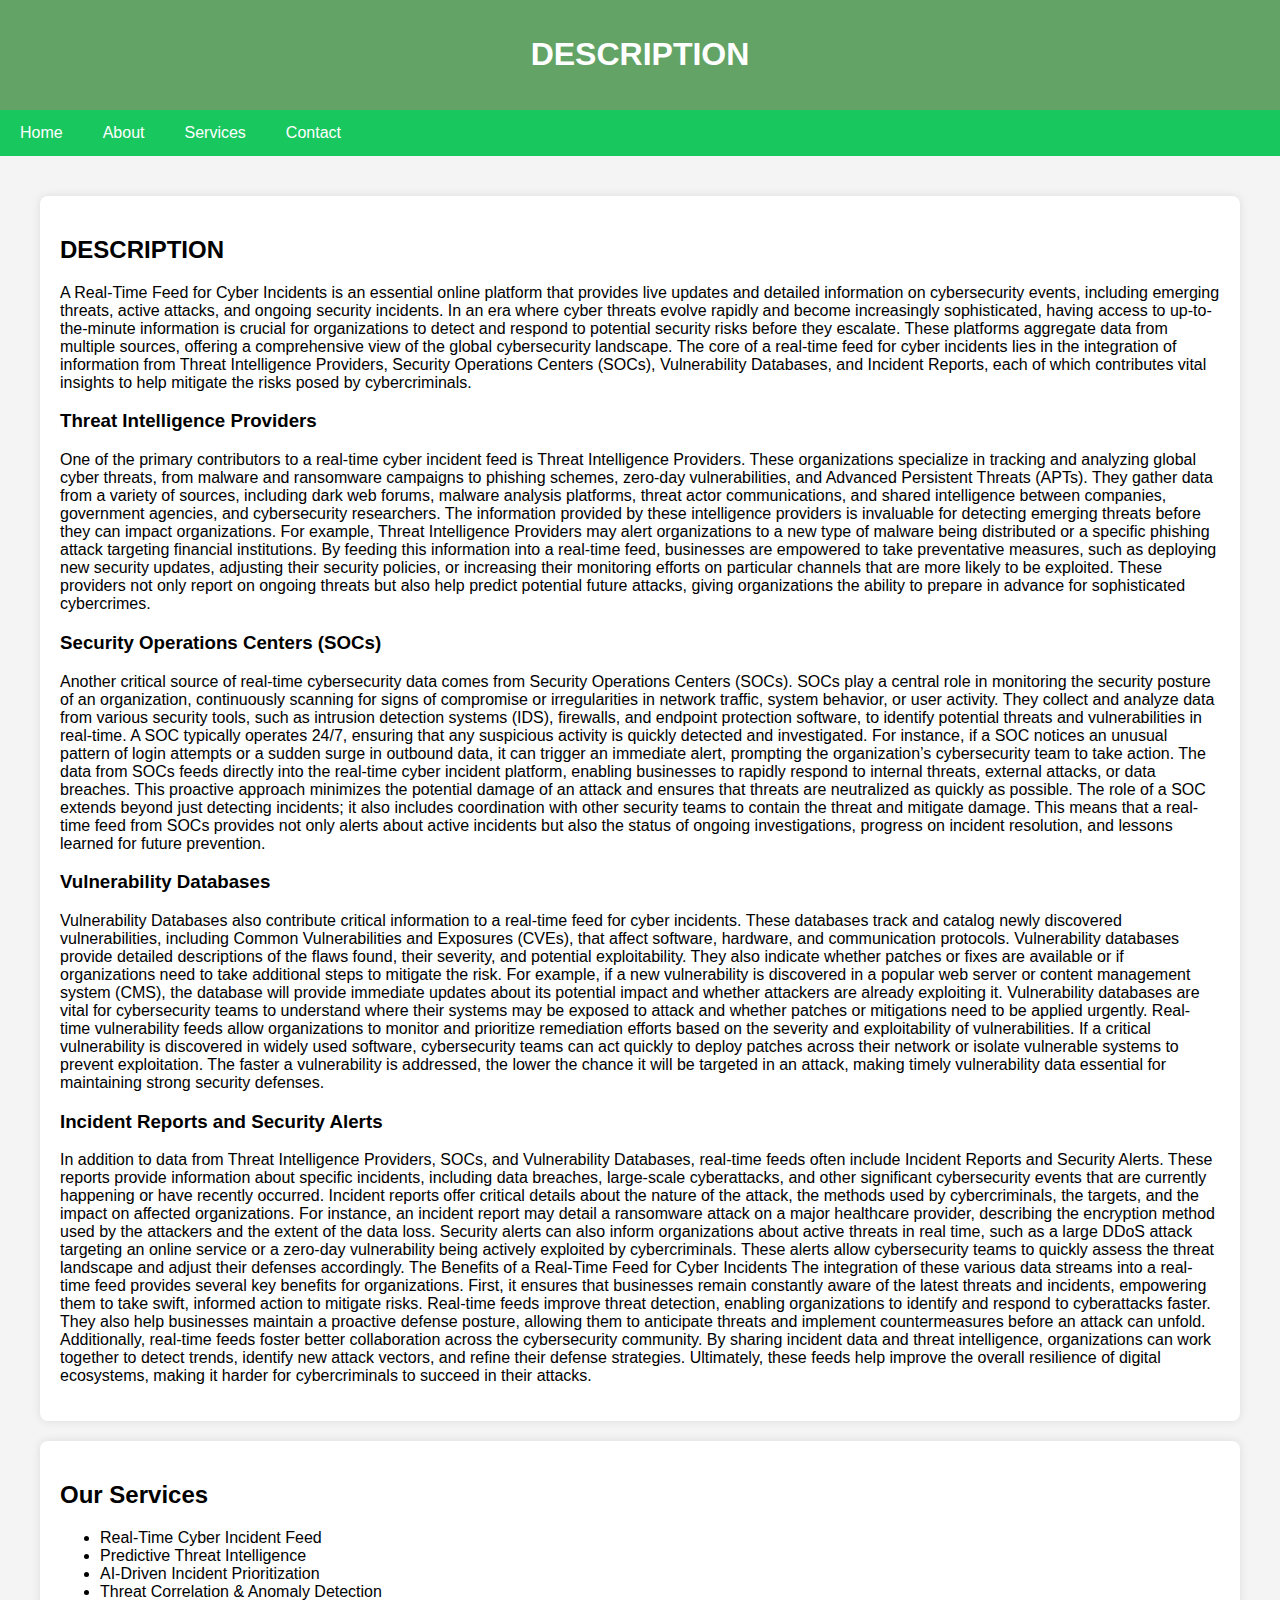
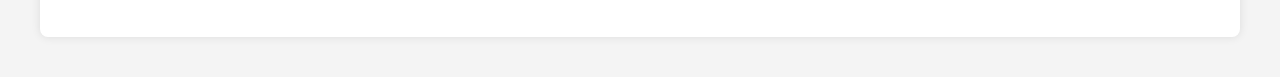
==== description.html @ b1cdf551 "pes-project updated" ====
<!DOCTYPE html>
<html lang="en">
<head>
    <meta charset="UTF-8">
    <meta name="viewport" content="width=device-width, initial-scale=1.0">
    <title>Description</title>
    <!-- Link to external CSS file for styling (optional) -->
    <link rel="stylesheet" href="styles.css">
    <style>
        /* Basic inline styles for illustration */
        body {
            font-family: Arial, sans-serif;
            margin: 0;
            padding: 0;
            background-color: #f4f4f4;
        }
        header {
            background-color: #63a466;
            color: white;
            padding: 15px;
            text-align: center;
        }
        nav {
            background-color: #19c75f;
            overflow: hidden;
        }
        nav a {
            float: left;
            display: block;
            padding: 14px 20px;
            color: white;
            text-align: center;
            text-decoration: none;
        }
        nav a:hover {
            background-color: #ddd;
            color: black;
        }
        .container {
            max-width: 1200px;
            margin: 0 auto;
            padding: 20px;
        }
        section {
            margin: 20px 0;
            padding: 20px;
            background-color: #fff;
            border-radius: 8px;
            box-shadow: 0 0 10px rgba(0,0,0,0.1);
        }
        footer {
            background-color: #333;
            color: white;
            text-align: center;
            padding: 10px;
            position: fixed;
            width: 100%;
            bottom: 0;
        }
    </style>
</head>
<body>

    <!-- Header Section -->
    <header>
        <h1>DESCRIPTION</h1>
    </header>

    <!-- Navigation Section -->
    <nav>
        <a href="#home">Home</a>
        <a href="#about">About</a>
        <a href="#services">Services</a>
        <a href="#contact">Contact</a>
    </nav>

    <!-- Main Content Section -->
    <div class="container">                      
        <!-- Home Section -->
        <section id="home">
            <h2>DESCRIPTION</h2>
            <p>A Real-Time Feed for Cyber Incidents is an essential online platform that provides live updates and detailed information on cybersecurity events, including emerging threats, active attacks, and ongoing security incidents. In an era where cyber threats evolve rapidly and become increasingly sophisticated, having access to up-to-the-minute information is crucial for organizations to detect and respond to potential security risks before they escalate. These platforms aggregate data from multiple sources, offering a comprehensive view of the global cybersecurity landscape. The core of a real-time feed for cyber incidents lies in the integration of information from Threat Intelligence Providers, Security Operations Centers (SOCs), Vulnerability Databases, and Incident Reports, each of which contributes vital insights to help mitigate the risks posed by cybercriminals.</p>

                <h3> Threat Intelligence Providers</h3>
                <p>One of the primary contributors to a real-time cyber incident feed is Threat Intelligence Providers. These organizations specialize in tracking and analyzing global cyber threats, from malware and ransomware campaigns to phishing schemes, zero-day vulnerabilities, and Advanced Persistent Threats (APTs). They gather data from a variety of sources, including dark web forums, malware analysis platforms, threat actor communications, and shared intelligence between companies, government agencies, and cybersecurity researchers. The information provided by these intelligence providers is invaluable for detecting emerging threats before they can impact organizations.
                
                For example, Threat Intelligence Providers may alert organizations to a new type of malware being distributed or a specific phishing attack targeting financial institutions. By feeding this information into a real-time feed, businesses are empowered to take preventative measures, such as deploying new security updates, adjusting their security policies, or increasing their monitoring efforts on particular channels that are more likely to be exploited. These providers not only report on ongoing threats but also help predict potential future attacks, giving organizations the ability to prepare in advance for sophisticated cybercrimes.</p>
                
                <h3>Security Operations Centers (SOCs)</h3>
                <p>Another critical source of real-time cybersecurity data comes from Security Operations Centers (SOCs). SOCs play a central role in monitoring the security posture of an organization, continuously scanning for signs of compromise or irregularities in network traffic, system behavior, or user activity. They collect and analyze data from various security tools, such as intrusion detection systems (IDS), firewalls, and endpoint protection software, to identify potential threats and vulnerabilities in real-time.
                
                A SOC typically operates 24/7, ensuring that any suspicious activity is quickly detected and investigated. For instance, if a SOC notices an unusual pattern of login attempts or a sudden surge in outbound data, it can trigger an immediate alert, prompting the organization’s cybersecurity team to take action. The data from SOCs feeds directly into the real-time cyber incident platform, enabling businesses to rapidly respond to internal threats, external attacks, or data breaches. This proactive approach minimizes the potential damage of an attack and ensures that threats are neutralized as quickly as possible.
                
                The role of a SOC extends beyond just detecting incidents; it also includes coordination with other security teams to contain the threat and mitigate damage. This means that a real-time feed from SOCs provides not only alerts about active incidents but also the status of ongoing investigations, progress on incident resolution, and lessons learned for future prevention.</p>
                
                <h3>Vulnerability Databases</h3>
                <p>Vulnerability Databases also contribute critical information to a real-time feed for cyber incidents. These databases track and catalog newly discovered vulnerabilities, including Common Vulnerabilities and Exposures (CVEs), that affect software, hardware, and communication protocols. Vulnerability databases provide detailed descriptions of the flaws found, their severity, and potential exploitability. They also indicate whether patches or fixes are available or if organizations need to take additional steps to mitigate the risk.
                
                For example, if a new vulnerability is discovered in a popular web server or content management system (CMS), the database will provide immediate updates about its potential impact and whether attackers are already exploiting it. Vulnerability databases are vital for cybersecurity teams to understand where their systems may be exposed to attack and whether patches or mitigations need to be applied urgently.
                
                Real-time vulnerability feeds allow organizations to monitor and prioritize remediation efforts based on the severity and exploitability of vulnerabilities. If a critical vulnerability is discovered in widely used software, cybersecurity teams can act quickly to deploy patches across their network or isolate vulnerable systems to prevent exploitation. The faster a vulnerability is addressed, the lower the chance it will be targeted in an attack, making timely vulnerability data essential for maintaining strong security defenses.</p>
                
                <h3>Incident Reports and Security Alerts</h3>
                <p>In addition to data from Threat Intelligence Providers, SOCs, and Vulnerability Databases, real-time feeds often include Incident Reports and Security Alerts. These reports provide information about specific incidents, including data breaches, large-scale cyberattacks, and other significant cybersecurity events that are currently happening or have recently occurred. Incident reports offer critical details about the nature of the attack, the methods used by cybercriminals, the targets, and the impact on affected organizations.
                
                For instance, an incident report may detail a ransomware attack on a major healthcare provider, describing the encryption method used by the attackers and the extent of the data loss. Security alerts can also inform organizations about active threats in real time, such as a large DDoS attack targeting an online service or a zero-day vulnerability being actively exploited by cybercriminals. These alerts allow cybersecurity teams to quickly assess the threat landscape and adjust their defenses accordingly.
                
                The Benefits of a Real-Time Feed for Cyber Incidents
                The integration of these various data streams into a real-time feed provides several key benefits for organizations. First, it ensures that businesses remain constantly aware of the latest threats and incidents, empowering them to take swift, informed action to mitigate risks. Real-time feeds improve threat detection, enabling organizations to identify and respond to cyberattacks faster. They also help businesses maintain a proactive defense posture, allowing them to anticipate threats and implement countermeasures before an attack can unfold.
                
                Additionally, real-time feeds foster better collaboration across the cybersecurity community. By sharing incident data and threat intelligence, organizations can work together to detect trends, identify new attack vectors, and refine their defense strategies. Ultimately, these feeds help improve the overall resilience of digital ecosystems, making it harder for cybercriminals to succeed in their attacks.</p>
                

          
        </section>

        
        <section id="services">
            <h2>Our Services</h2>
            <ul>
                <li> Real-Time Cyber Incident Feed</li>
                <li>Predictive Threat Intelligence</li>
                <li>AI-Driven Incident Prioritization</li>
                <li>Threat Correlation & Anomaly Detection</li>
            </ul>
        </section>

       
    </div>

</body>
</html>
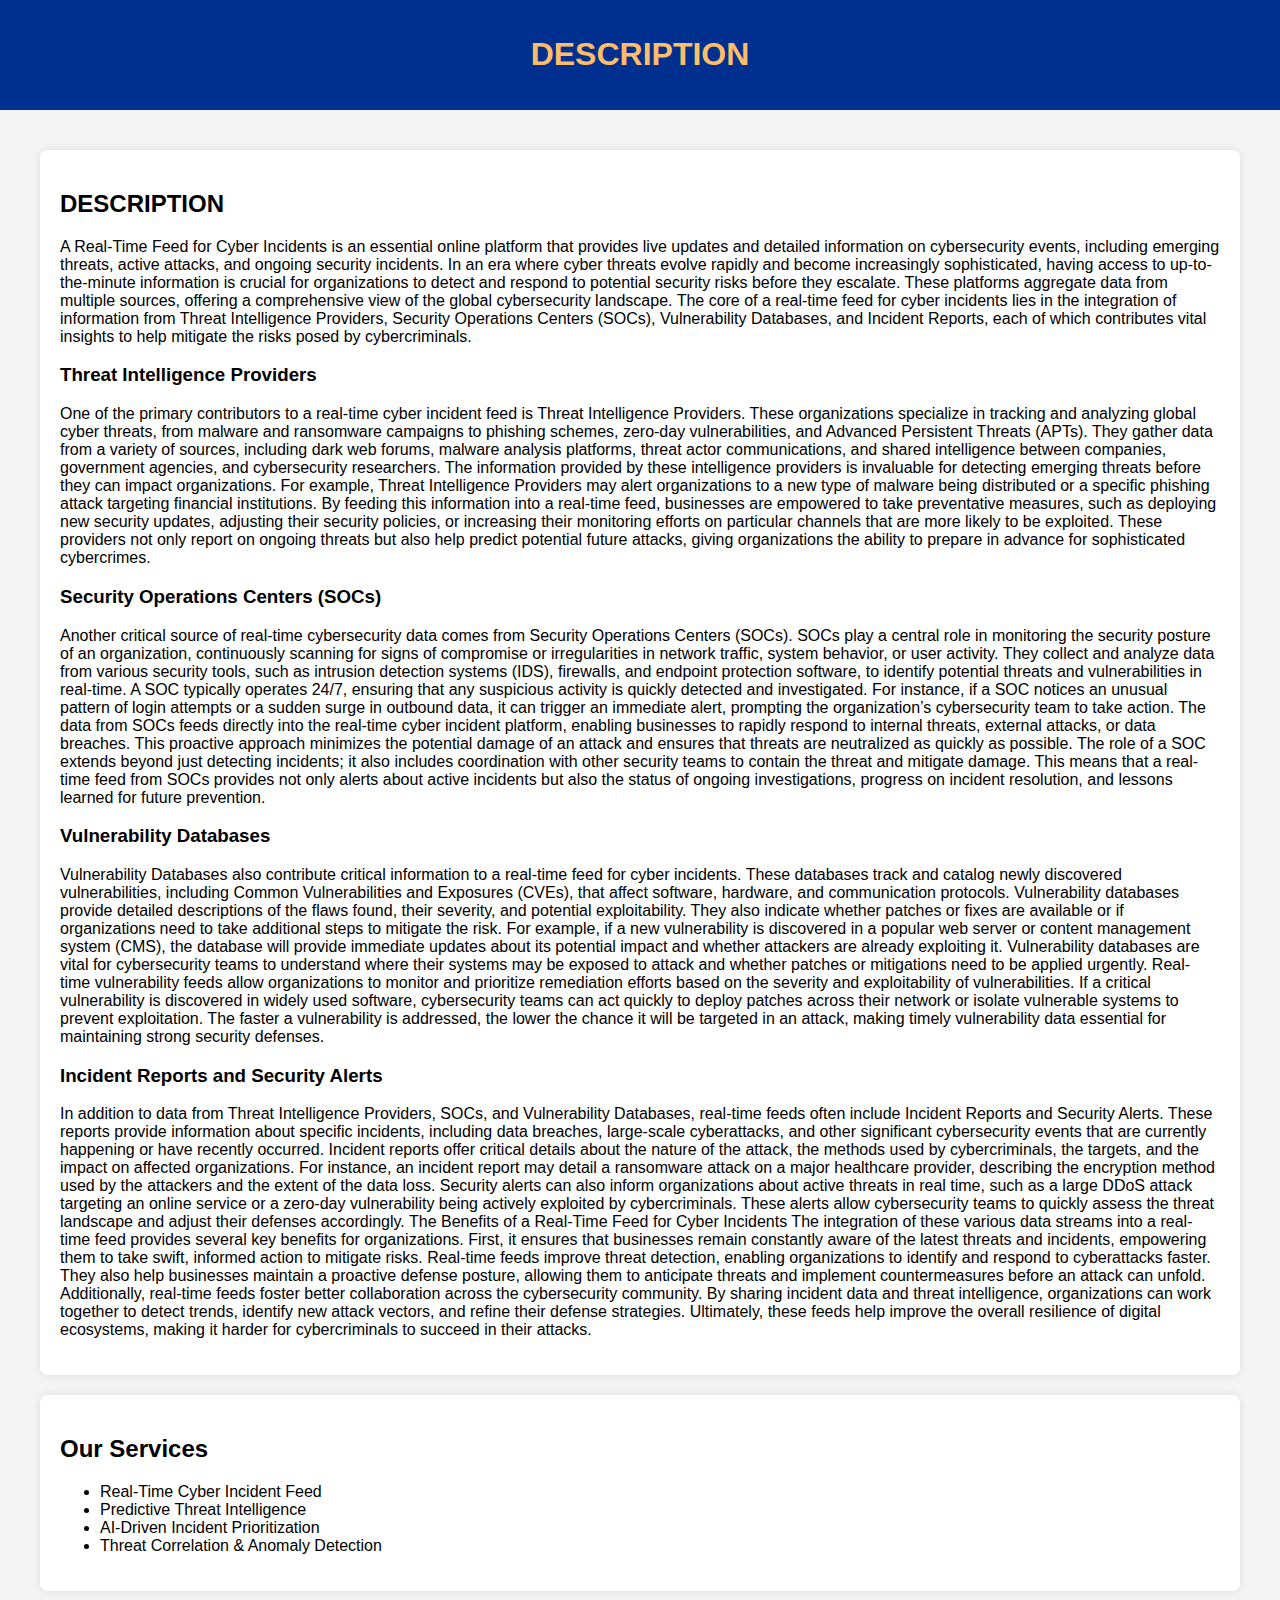
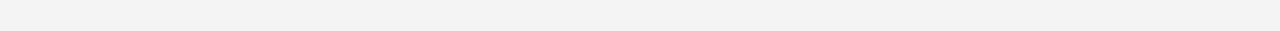
==== commit 0bf1acba: "final update" ====
--- a/description.html
+++ b/description.html
@@ -15,13 +15,13 @@
             background-color: #f4f4f4;
         }
         header {
-            background-color: #63a466;
+            background-color:  #00308F;
             color: white;
             padding: 15px;
             text-align: center;
         }
         nav {
-            background-color: #19c75f;
+            background-color:  #00308F;
             overflow: hidden;
         }
         nav a {
@@ -63,16 +63,8 @@
 
     <!-- Header Section -->
     <header>
-        <h1>DESCRIPTION</h1>
+        <h1 style="color: #febd68">DESCRIPTION</h1>
     </header>
-
-    <!-- Navigation Section -->
-    <nav>
-        <a href="#home">Home</a>
-        <a href="#about">About</a>
-        <a href="#services">Services</a>
-        <a href="#contact">Contact</a>
-    </nav>
 
     <!-- Main Content Section -->
     <div class="container">                      
